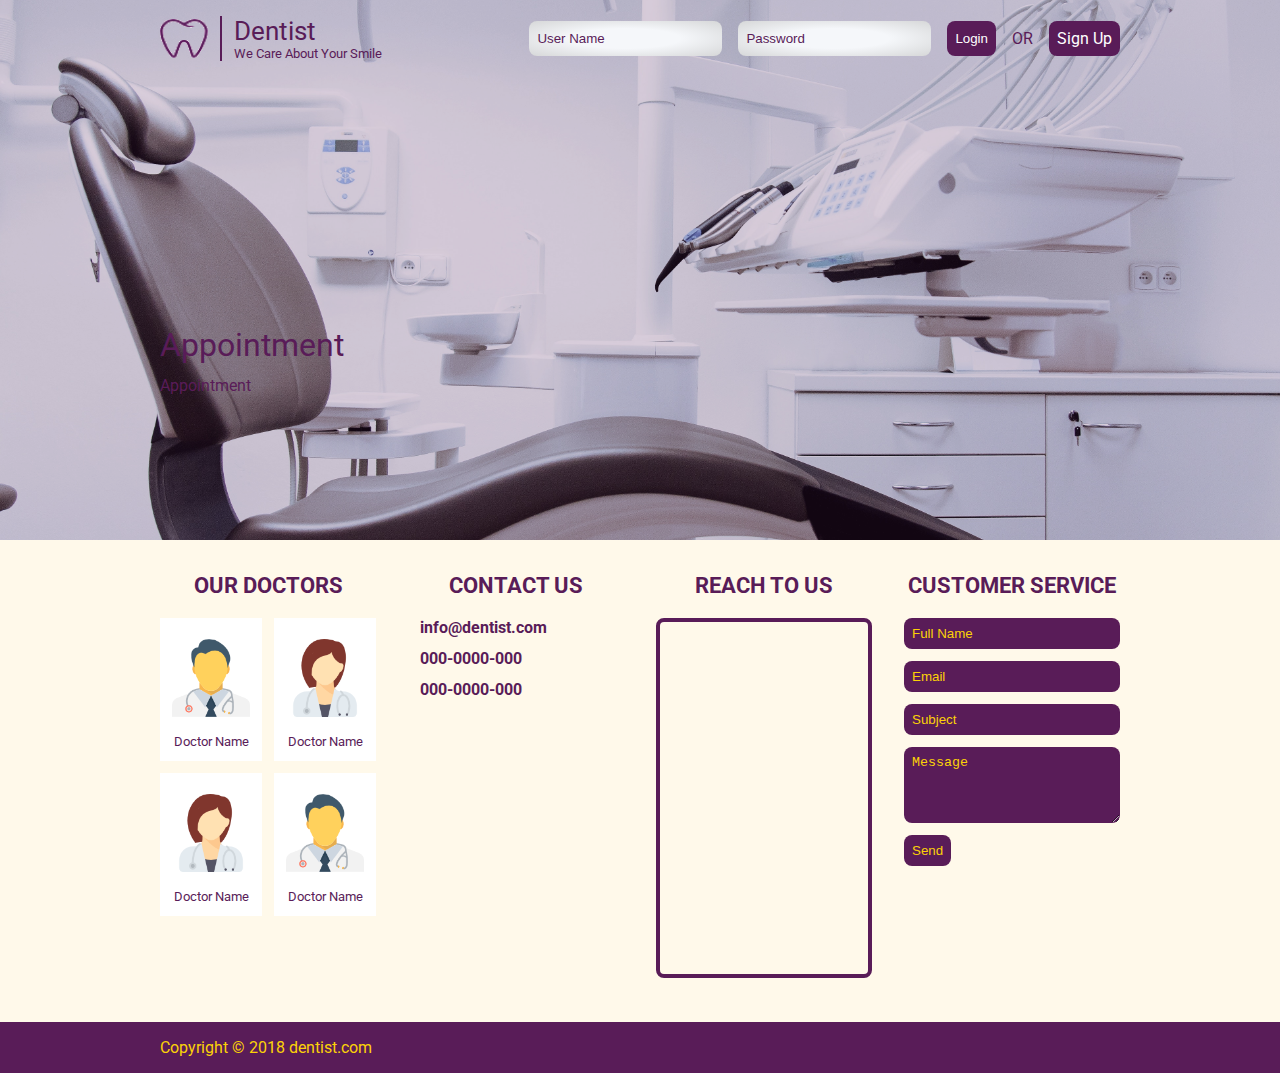
==== appointment.html @ d8c7a1fc "Basic Layout" ====
<!DOCTYPE html>
<html lang="en" dir="ltr">
  <head>
    <meta charset="UTF-8" />
    <meta name="viewport" content="width=device-width, initial-scale=1.0" />
    <title>Dentist</title>
    <link rel="shortcut icon" href="files/images/favicon.ico" />
    <link rel="stylesheet" href="https://fonts.googleapis.com/css?family=Roboto:100,100i,300,300i,400,400i,500,500i,700,700i,900,900i" />
    <link rel="stylesheet" href="https://fonts.googleapis.com/css?family=Cairo:200,300,400,600,700,900" />
    <link rel="stylesheet" href="https://use.fontawesome.com/releases/v5.6.3/css/all.css" integrity="sha384-UHRtZLI+pbxtHCWp1t77Bi1L4ZtiqrqD80Kn4Z8NTSRyMA2Fd33n5dQ8lWUE00s/" crossorigin="anonymous" />
    <link rel="stylesheet" href="assets/css/main.css" />
  </head>
  <body>
    <header>
      <div class="section theme--header size--container">
        <div class="component type--header">
          <a class="brand" href="index.html">
            <img class="logo" src="files/images/dentist.png" alt="dentist" />
            <span class="slogan">
              <span class="heading">dentist</span>
              <span class="content">we care about your smile</span>
            </span>
          </a>
          <button class="header-switcher"><i class="fas fa-bars"></i></button>
          <div class="user">
            <form class="form" action="index.html" method="POST">
              <input type="text" name="user" placeholder="user name" />
              <input type="password" name="password" placeholder="password" />
              <input type="submit" value="login" />
              <span>or</span>
              <a href="registration.html">sign up</a>
            </form>
            <!-- <ul class="links">
              <li><a class="link active" href="index.html">home</a></li>
              <li><a class="link" href="appointment.html">appointment</a></li>
              <li><a class="link" href="treatment.html">treatment</a></li>
              <li><a class="link" href="invoices.html">invoices</a></li>
              <li><a class="link" href="profile.html">profile</a></li>
            </ul>
            <div class="card">
              <a class="image" href="profile.html">
                <img src="files/images/user.png" alt="" />
              </a>
              <a class="name" href="profile.html">
                user@mail.com
              </a>
            </div> -->
          </div>
        </div>
      </div>
    </header>
    <main>
      <div class="section theme--cover">
        <div class="component type--cover">
          <div class="image">
            <img src="files/images/cover.jpg" alt="" />
          </div>
          <div class="information">
            <div class="title">
              appointment
            </div>
            <div class="description">
              <p>
                appointment
              </p>
            </div>
          </div>
        </div>
      </div>
    </main>
    <footer>
      <div class="section theme--light size--container">
        <div class="component type--about">
          <div class="about__box">
            <div class="about__box__title">
              our doctors
            </div>
            <div class="about__box__content">
              <div class="component type--doctors">
                <div class="doctors">
                  <div class="doctor">
                    <a class="image" href="doctor.html">
                      <img src="files/images/doctor-1.png" alt="" />
                    </a>
                    <a class="name" href="doctor.html">
                      doctor name
                    </a>
                  </div>
                  <div class="doctor">
                    <a class="image" href="doctor.html">
                      <img src="files/images/doctor-2.png" alt="" />
                    </a>
                    <a class="name" href="doctor.html">
                      doctor name
                    </a>
                  </div>
                  <div class="doctor">
                    <a class="image" href="doctor.html">
                      <img src="files/images/doctor-2.png" alt="" />
                    </a>
                    <a class="name" href="doctor.html">
                      doctor name
                    </a>
                  </div>
                  <div class="doctor">
                    <a class="image" href="doctor.html">
                      <img src="files/images/doctor-1.png" alt="" />
                    </a>
                    <a class="name" href="doctor.html">
                      doctor name
                    </a>
                  </div>
                </div>
              </div>
            </div>
          </div>
          <div class="about__box">
            <div class="about__box__title">
              contact us
            </div>
            <div class="about__box__content">
              <div class="component type--contact-us-information">
                <ul>
                  <li><span class="icon"><i class="fas fa-envelope"></i></span><a href="">info@dentist.com</a></li>
                  <li><span class="icon"><i class="fas fa-phone"></i></span><span>000-0000-000</span></li>
                  <li><span class="icon"><i class="fas fa-fax"></i></span><span>000-0000-000</span></li>
                </ul>
              </div>
            </div>
          </div>
          <div class="about__box">
            <div class="about__box__title">
              reach to us
            </div>
            <div class="about__box__content">
              <div class="component type--map">
                <iframe src="https://www.google.com/maps/embed?pb=!1m10!1m8!1m3!1d13709.535181920555!2d31.01629665!3d30.791869699999996!3m2!1i1024!2i768!4f13.1!5e0!3m2!1sen!2seg!4v1553180534320" width="100%" height="100%" frameborder="0" style="border:0" allowfullscreen></iframe>
              </div>
            </div>
          </div>
          <div class="about__box">
            <div class="about__box__title">
              customer service
            </div>
            <div class="about__box__content">
              <div class="component type--form-messages">
                <div class="messages">
                </div>
              </div>
              <div class="component type--contact-us-form">
                <form class="form" action="index.html" method="POST">
                  <input type="text" name="name" placeholder="full name" />
                  <input type="email" name="email" placeholder="email" />
                  <input type="text" name="subject" placeholder="subject" />
                  <textarea name="message" placeholder="message" rows="4"></textarea>
                  <input type="submit" value="send" />
                </form>
              </div>
            </div>
          </div>
        </div>
      </div>
      <div class="section theme--dark size--container">
        <div class="component type--footer">
          <div>
            Copyright © 2018 <a href="index.html">dentist.com</a>
          </div>
        </div>
      </div>
      <div class="section theme--sys-messages">
        <div class="component type--sys-messages">
          <div class="messages">
          </div>
        </div>
      </div>
    </footer>
    <!-- <script src="https://code.jquery.com/jquery-3.3.1.min.js"></script> -->
    <script src="assets/js/library.functions.js"></script>
    <script src="assets/js/plugin.messages.js"></script>
    <script src="assets/js/plugin.slider.js"></script>
    <script src="assets/js/main.js"></script>
  </body>
</html>
---- assets/css/main.css ----
/* RESET */
body {
  margin: 0;
  font-size: 12pt;
}
img {
  display: block;
}
ul {
  margin: 0;
  padding: 0;
}
li {
  list-style-type: none;
}
h1, h2 , h3, h4, h5, h6, p {
  margin: 0;
}
a {
  text-decoration: none;
  color: inherit;
}
*::placeholder {
  color: inherit;
}
/* GENERAL */
:root {
  --container__width: 92%;
  --container__max-width: 960px;
  --theme-primary__color--1: #591c58;
  --theme-primary__color--2: #fcd207;
  --theme-primary__color--3: #fff9ea;
  --theme-primary__color--balck: #000;
  --theme-primary__color--white: #fff;
  --theme-primary__overlay--1__color: rgba(89, 28, 88, 0.2);
  /* --theme-primary__messages__color--1: #383d41;
  --theme-primary__messages__color--2: #e2e3e5;
  --theme-primary__messages__color--3: #d6d8db;
  --theme-primary__messages--success__color--1: #155724;
  --theme-primary__messages--success__color--2: #d4edda;
  --theme-primary__messages--success__color--3: #c3e6cb;
  --theme-primary__messages--info__color--1: #004085;
  --theme-primary__messages--info__color--2: #cce5ff;
  --theme-primary__messages--info__color--3: #b8daff;
  --theme-primary__messages--warning__color--1: #856404;
  --theme-primary__messages--warning__color--2: #fff3cd;
  --theme-primary__messages--warning__color--3: #ffeeba;
  --theme-primary__messages--danger__color--1: #721c24;
  --theme-primary__messages--danger__color--2: #f8d7da;
  --theme-primary__messages--danger__color--3: #f5c6cb; */
  --theme-primary__messages__color--1: #212121;
  --theme-primary__messages__color--2: #F5F5F5;
  --theme-primary__messages__color--3: #BDBDBD;
  --theme-primary__messages--success__color--1: #1B5E20;
  --theme-primary__messages--success__color--2: #C8E6C9;
  --theme-primary__messages--success__color--3: #66BB6A;
  --theme-primary__messages--info__color--1: #0D47A1;
  --theme-primary__messages--info__color--2: #BBDEFB;
  --theme-primary__messages--info__color--3: #42A5F5;
  --theme-primary__messages--warning__color--1: #F57F17;
  --theme-primary__messages--warning__color--2: #FFF9C4;
  --theme-primary__messages--warning__color--3: #FFEE58;
  --theme-primary__messages--danger__color--1: #B71C1C;
  --theme-primary__messages--danger__color--2: #FFCDD2;
  --theme-primary__messages--danger__color--3: #EF5350;
}
[lang="en"] body {
  font-family: 'Roboto', sans-serif;
}
[lang="ar"] body {
  font-family: 'Cairo', sans-serif;
}
[dir]:not([dir="ltr"]) .ltr-only {
  display: none;
}
[dir]:not([dir="rtl"]) .rtl-only {
  display: none;
}
/* SECTION */
.section {

}
.section.theme--solid {
  background-color: var(--theme-primary__color--balck);
  color: var(--theme-primary__color--white);
}
.section.theme--dark {
  background-color: var(--theme-primary__color--1);
  color: var(--theme-primary__color--2);
}
.section.theme--light {
  background-color: var(--theme-primary__color--3);
  color: var(--theme-primary__color--1);
}
.section.theme--header {
  position: absolute;
  top: 0;
  right: 0;
  left: 0;
  z-index: 1;
}
.section.theme--sys-messages {
  position: fixed;
  bottom: 0;
  z-index: 1;
  width: 92%;
  max-width: 320px;
  max-height: 100%;
  overflow-y: auto;
}
[dir="ltr"] .section.theme--sys-messages {
  left: 0;
}
[dir="rtl"] .section.theme--sys-messages {
  right: 0;
}
.section.theme--slider {
  min-height: 100vh;
  display: grid;
  align-items: stretch;
  background-image: linear-gradient(#f5f7fa, #fff, #f5f7fa);
}
.section.theme--cover {
  min-height: 60vh;
  display: grid;
  align-items: stretch;
}
.section.size--container {
  padding-right: calc((100% - var(--container__width)) / 2);
  padding-left: calc((100% - var(--container__width)) / 2);
}
@media (min-width: calc(960px * (1 + ((100 - 92) / 100)))) {
.section.size--container {
  padding-right: calc((100% - var(--container__max-width)) / 2);
  padding-left: calc((100% - var(--container__max-width)) / 2);
}
}
/* SYS MESSAGES */
.component.type--sys-messages {
}
  .component.type--sys-messages .messages {
    padding: 12px;
    display: grid;
    align-items: end;
    grid-row-gap: 8px;
  }
    .component.type--sys-messages .message {
      position: relative;
      box-sizing: border-box;
      border-width: 1px;
      border-style: solid;
      border-radius: 8px;
      width: 100%;
      padding: 8px 16px;
      line-height: 1.8em;
    }
    .component.type--sys-messages .message {
      color: var(--theme-primary__messages__color--1);
      background-color: var(--theme-primary__messages__color--2);
      border-color: var(--theme-primary__messages__color--3);
    }
    .component.type--sys-messages .message.success {
      color: var(--theme-primary__messages--success__color--1);
      background-color: var(--theme-primary__messages--success__color--2);
      border-color: var(--theme-primary__messages--success__color--3);
    }
    .component.type--sys-messages .message.info {
      color: var(--theme-primary__messages--info__color--1);
      background-color: var(--theme-primary__messages--info__color--2);
      border-color: var(--theme-primary__messages--info__color--3);
    }
    .component.type--sys-messages .message.warning {
      color: var(--theme-primary__messages--warning__color--1);
      background-color: var(--theme-primary__messages--warning__color--2);
      border-color: var(--theme-primary__messages--warning__color--3);
    }
    .component.type--sys-messages .message.danger {
      color: var(--theme-primary__messages--danger__color--1);
      background-color: var(--theme-primary__messages--danger__color--2);
      border-color: var(--theme-primary__messages--danger__color--3);
    }
      .component.type--sys-messages .message .close {
        cursor: pointer;
        position: absolute;
        top: 8px;
        line-height: 1;
      }
      [dir="ltr"] .component.type--sys-messages .message .close {
        right: 8px;
      }
      [dir="rtl"] .component.type--sys-messages .message .close {
        left: 8px;
      }
      .component.type--sys-messages .message .title {
        text-transform: capitalize;
        font-weight: bold;
      }
/* HEADER */
.component.type--header {
  padding-top: 16px;
  padding-bottom: 16px;
  display: grid;
  justify-content: space-between;
  justify-items: center;
  align-content: stretch;
  align-items: center;
  grid-gap: 12px;
  color: var(--theme-primary__color--1);
}
  .component.type--header .brand {
    display: grid;
    grid-auto-flow: column;
    justify-content: space-between;
    justify-items: start;
    align-content: stretch;
    align-items: center;
    grid-gap: 12px;
  }
    .component.type--header .logo {
      max-width: 48px;
      min-height: 100%;
      object-fit: contain;
      object-position: 50% 50%;
      border: 0 solid var(--theme-primary__color--1);
    }
    [dir="ltr"] .component.type--header .logo {
      padding-right: 12px;
      border-right-width: 2px;
    }
    [dir="rtl"] .component.type--header .logo {
      padding-left: 12px;
      border-left-width: 2px;
    }
    .component.type--header .slogan {
      display: grid;
      text-transform: capitalize;
    }
      .component.type--header .slogan .heading {
        font-size: 1.6rem;
      }
      .component.type--header .slogan .content {
        font-size: 0.8rem;
      }
  .component.type--header .user {
    display: grid;
    grid-gap: 16px;
    align-items: center;
  }
    .component.type--header .user .form {
      display: flex;
      flex-wrap: wrap;
      justify-content: center;
      margin: -8px;
    }
      .component.type--header .user .form > * {
        margin: 8px;
        padding: 8px 0;
        text-transform: capitalize;
        outline-color: var(--theme-primary__color--2);
      }
      .component.type--header .user .form input, .component.type--header .user .form a {
        padding: 8px;
        border-radius: 8px;
      }
      .component.type--header .user .form input {
        box-sizing: border-box;
        border-width: 0;
        color: var(--theme-primary__color--1);
      }
      .component.type--header .user .form input.error {
        border: 1px solid var(--theme-primary__messages--danger__color--1);
      }
      .component.type--header .user .form input[type="text"], .component.type--header .user .form input[type="password"] {
        background-image: radial-gradient(#f5f7fa 40%, #d6d7d8);
      }
      .component.type--header .user .form span {
        text-transform: uppercase;
        text-align: center;
      }
      .component.type--header .user .form input[type="submit"], .component.type--header .user .form a {
        background-color: var(--theme-primary__color--1);
        text-align: center;
        color: var(--theme-primary__color--white);
      }
      .component.type--header .user .form input[type="submit"] {
        cursor: pointer;
      }
      .component.type--header .user input[type="submit"]:hover, .component.type--header .user .form a:hover {
        color: var(--theme-primary__color--2);
      }
    .component.type--header .user .links {
      display: flex;
      flex-wrap: wrap;
      justify-content: center;
      margin: -4px;
    }
      .component.type--header .user .links > * {
        margin: 4px;
      }
      .component.type--header .user .link {
        display: block;
        border-radius: 8px;
        padding: 8px 16px;
        text-transform: uppercase;
        text-align: center;
      }
      .component.type--header .user .link.active, .component.type--header .user .link:hover {
        background-color: var(--theme-primary__color--1);
        color: var(--theme-primary__color--2);
      }
    .component.type--header .user .card {
      display: grid;
      grid-gap: 8px;
      justify-items: center;
    }
      .component.type--header .user .card .image {
        border: 2px solid var(--theme-primary__color--1);
        border-radius: 50%;
      }
        .component.type--header .user .card img {
          box-sizing: border-box;
          border: 1px solid var(--theme-primary__color--white);
          border-radius: 50%;
          width: 100%;
          height: 100%;
          object-fit: contain;
          object-position: 50% 50%;
        }
      .component.type--header .user .card .name {
        text-align: center;
      }
@media (min-width: 960px) {
.component.type--header {
  grid-auto-flow: column;
}
  .component.type--header .header-switcher {
    display: none;
  }
  .component.type--header .user {
    grid-auto-flow: column;
  }
      .component.type--header .user .card .image {
        width: 32px;
        height: 32px;
      }
      .component.type--header .user .card .name {
        font-size: 0.8rem;
      }
}
@media (max-width: 959px) {
.component.type--header {
  grid-template-columns: max-content max-content;
}
  .component.type--header .brand {
    justify-self: start;
  }
  .component.type--header .header-switcher {
    cursor: pointer;
    justify-self: end;
    box-sizing: border-box;
    outline-width: 0;
    margin: 0;
    border-width: 0;
    padding: 0;
    width: 32px;
    height: 32px;
    background-color: transparent;
    font-size: 32px;
    color: var(--theme-primary__color--1);
  }
  .component.type--header.status--active-user .user {
    grid-column-end: span 2;
    justify-self: stretch;
    grid-auto-flow: row;
    padding: 12px;
    background-color: var(--theme-primary__color--white);
  }
  .component.type--header:not(.status--active-user) .user {
    display: none;
  }
    .component.type--header.status--active-user .user .form {
      flex-direction: column;
    }
      .component.type--header .user .form input[type="text"], .component.type--header .user .form input[type="password"] {
        text-align: center;
        width: calc(100% - 16px);
      }
    .component.type--header .user .links {
      flex-direction: column;
    }
      .component.type--header .user .card .image {
        width: 64px;
        height: 64px;
      }
      .component.type--header .user .card .name {
        font-size: 1rem;
      }
}
/* MAIN SLIDER */
.component.type--main-slider {
  position: relative;
  color: var(--theme-primary__color--1);
}
  .component.type--main-slider .slides {
    box-sizing: border-box;
    position: relative;
    margin: 0 32px;
    height: 100%;
    overflow: hidden;
  }
    .component.type--main-slider .slide {
      position: absolute;
      width: 100%;
      height: 100%;
      transform: translateY(-100%);
    }
    .component.type--main-slider .slide.transition {
      transition: transform 1s linear;
    }
    [dir="ltr"] .component.type--main-slider .slide.start, [dir="rtl"] .component.type--main-slider .slide.end {
      transform: translateY(0);
      transform: translateX(100%);
    }
    [dir="rtl"] .component.type--main-slider .slide.start, [dir="ltr"] .component.type--main-slider .slide.end {
      transform: translateY(0);
      transform: translateX(-100%);
    }
    .component.type--main-slider .slide.active {
      transform: translateY(0);
      transform: translateX(0);
    }
      .component.type--main-slider .image {
        position: relative;
        height: 100%;
      }
        .component.type--main-slider .image img {
          position: absolute;
          top: 20%;
          right: 0;
          bottom: 20%;
          left: 0;
          width: 100%;
          height: 60%;
          object-fit: contain;
        }
      .component.type--main-slider .information {
        position: absolute;
        top: 0;
        right: 0;
        bottom: 0;
        left: 0;
        display: grid;
        grid-auto-flow: row;
        align-content: center;
        text-transform: capitalize;
        grid-row-gap: 12px;
      }
        .component.type--main-slider .title {
          font-size: 2rem;
          max-width: 320px;
        }
        .component.type--main-slider .description {
          max-width: 320px;
        }
        .component.type--main-slider .links {
          max-width: 480px;
          display: flex;
          flex-wrap: wrap;
          margin: -8px;
        }
          .component.type--main-slider .links > * {
            margin: 8px;
          }
          .component.type--main-slider .link {
            border-radius: 8px;
            padding: 6px 24px;
            background-color: var(--theme-primary__color--1);
            font-size: 0.8rem;
            color: var(--theme-primary__color--white);
          }
          .component.type--main-slider .link.active, .component.type--main-slider .link:hover {
            color: var(--theme-primary__color--2);
          }
  .component.type--main-slider .controllers {
  }
    .component.type--main-slider .navigator {
    }
      .component.type--main-slider .navigator .controller {
        cursor: pointer;
        position: absolute;
        top: calc(50% - 1rem);
        width: 32px;
        font-size: 2rem;
      }
      [dir="ltr"] .component.type--main-slider .navigator .controller.previous, [dir="rtl"] .component.type--main-slider .navigator .controller.next {
        left: 0;
        text-align: left;
      }
      [dir="rtl"] .component.type--main-slider .navigator .controller.previous, [dir="ltr"] .component.type--main-slider .navigator .controller.next {
        right: 0;
        text-align: right;
      }
@media (min-width: 480px) {
        [dir="ltr"] .component.type--main-slider .image img {
          object-position: 100% 50%;
        }
        [dir="rtl"] .component.type--main-slider .image img {
          object-position: 0% 50%;
        }
}
@media (max-width: 479px) {
        .component.type--main-slider .image img {
          object-position: 50% 50%;
          opacity: 0.2;
        }
      .component.type--main-slider .information {
        text-align: center;
        padding: 0 16px;
      }
        .component.type--main-slider .links {
          justify-content: center;
        }
}
/* COVER */
.component.type--cover {
  position: relative;
  color: var(--theme-primary__color--1);
}
  .component.type--cover .image {
    position: relative;
    height: 100%;
  }
    .component.type--cover .image img {
      position: absolute;
      top: 0;
      right: 0;
      bottom: 0;
      left: 0;
      width: 100%;
      height: 100%;
      object-fit: cover;
      object-position: 50% 50%;
    }
  .component.type--cover .information {
    position: absolute;
    top: 0;
    right: 0;
    bottom: 0;
    left: 0;
    box-sizing: border-box;
    padding-top: 20vh;
    padding-right: calc((100% - var(--container__width)) / 2);
    padding-left: calc((100% - var(--container__width)) / 2);
    height: 100%;
    display: grid;
    grid-auto-flow: row;
    align-content: center;
    text-transform: capitalize;
    grid-row-gap: 12px;
    background-color: var(--theme-primary__overlay--1__color);
  }
    .component.type--cover .title {
      font-size: 2rem;
    }
    .component.type--cover .description {
    }
@media (min-width: calc(960px * (1 + ((100 - 92) / 100)))) {
  .component.type--cover .information {
    padding-right: calc((100% - var(--container__max-width)) / 2);
    padding-left: calc((100% - var(--container__max-width)) / 2);
  }
}
/* ABOUT */
.component.type--about {
  padding-top: 32px;
  padding-bottom: 32px;
  display: grid;
  justify-content: space-between;
  grid-row-gap: 12px;
}
  .component.type--about .about__box {
    display: grid;
    grid-gap: 8px;
    grid-template-rows: max-content 1fr;
  }
    .component.type--about .about__box__title {
      text-align: center;
      text-transform: uppercase;
      font-size: 1.4rem;
      font-weight: bold;
    }
    .component.type--about .about__box__content {
      padding-top: 12px;
      padding-bottom: 12px;
    }
@media (min-width: 960px) {
.component.type--about {
  grid-template-columns: repeat(4, calc((100% - (32px * 3)) / 4));
}
}
@media (min-width: 640px) and (max-width: 959px) {
.component.type--about {
  grid-template-columns: repeat(2, calc((100% - (32px * 1)) / 2));
}
}
@media (max-width: 639px) {
.component.type--about {
  grid-template-columns: repeat(1, calc((100% - (32px * 0)) / 1));
}
}
/* DOCTORS */
.component.type--doctors {

}
  .component.type--doctors .doctors {
    display: grid;
    grid-template-columns: repeat(2, calc((100% - (12px * 1)) / 2));
    justify-content: space-between;
    grid-row-gap: 12px;
  }
    .component.type--doctors .doctor {
      padding: 12px;
      display: grid;
      grid-gap: 8px;
      justify-items: center;
      align-content: start;
      background-color: var(--theme-primary__color--white);
    }
      .component.type--doctors .doctor .image {
        position: relative;
        width: 100%;
        padding-top: 96px;
      }
        .component.type--doctors .doctor .image img {
          position: absolute;
          top: 0;
          right: 0;
          bottom: 0;
          left: 0;
          width: 100%;
          height: 100%;
          object-fit: contain;
          object-position: 50% 50%;
        }
      .component.type--doctors .doctor .name {
        text-align: center;
        text-transform: capitalize;
        font-size: 0.8rem;
      }
/* CONTACT US INFORMATION */
.component.type--contact-us-information {

}
  .component.type--contact-us-information ul {
    display: grid;
    grid-gap: 12px;
  }
    .component.type--contact-us-information li {
      display: grid;
      grid-auto-flow: column;
      justify-content: start;
      align-items: center;
      grid-gap: 12px;
      font-weight: bold;
    }
      .component.type--contact-us-information li .icon {
        font-size: 1.4rem;
      }
/* MAP */
.component.type--map {
  box-sizing: border-box;
  border: 4px solid var(--theme-primary__color--1);
  border-radius: 8px;
  width: 100%;
  height: 40vh;
  display: grid;
}
/* CONTACT US FORM */
.component.type--contact-us-form {

}
  .component.type--contact-us-form form {
    display: grid;
    justify-content: stretch;
    justify-items: start;
    grid-gap: 12px;
  }
  .component.type--contact-us-form .form input, .component.type--contact-us-form .form textarea {
    box-sizing: border-box;
    margin: 0;
    outline-color: var(--theme-primary__color--2);
    border-width: 0;
    border-radius: 8px;
    padding: 8px;
    max-width: 100%;
    text-transform: capitalize;
    background-color: var(--theme-primary__color--1);
    color: var(--theme-primary__color--2);
  }
  .component.type--contact-us-form .form input[type="text"], .component.type--contact-us-form .form input[type="email"], .component.type--contact-us-form .form textarea {
    width: 100%;
  }
  .component.type--contact-us-form .form input[type="submit"] {
    cursor: pointer;
  }
/* FORM MESSAGES */
.component.type--form-messages {
}
  .component.type--form-messages .messages {
    display: grid;
    align-items: end;
  }
    .component.type--form-messages .message {
      position: relative;
      box-sizing: border-box;
      margin-bottom: 12px;
      border-width: 1px;
      border-style: solid;
      border-radius: 8px;
      width: 100%;
      padding: 8px 16px;
      line-height: 1.8em;
    }
    .component.type--form-messages .message {
      color: var(--theme-primary__messages__color--1);
      background-color: var(--theme-primary__messages__color--2);
      border-color: var(--theme-primary__messages__color--3);
    }
    .component.type--form-messages .message.success {
      color: var(--theme-primary__messages--success__color--1);
      background-color: var(--theme-primary__messages--success__color--2);
      border-color: var(--theme-primary__messages--success__color--3);
    }
    .component.type--form-messages .message.info {
      color: var(--theme-primary__messages--info__color--1);
      background-color: var(--theme-primary__messages--info__color--2);
      border-color: var(--theme-primary__messages--info__color--3);
    }
    .component.type--form-messages .message.warning {
      color: var(--theme-primary__messages--warning__color--1);
      background-color: var(--theme-primary__messages--warning__color--2);
      border-color: var(--theme-primary__messages--warning__color--3);
    }
    .component.type--form-messages .message.danger {
      color: var(--theme-primary__messages--danger__color--1);
      background-color: var(--theme-primary__messages--danger__color--2);
      border-color: var(--theme-primary__messages--danger__color--3);
    }
      .component.type--form-messages .message .close {
        cursor: pointer;
        position: absolute;
        top: 8px;
        line-height: 1;
      }
      [dir="ltr"] .component.type--form-messages .message .close {
        right: 8px;
      }
      [dir="rtl"] .component.type--form-messages .message .close {
        left: 8px;
      }
      .component.type--form-messages .message .title {
        text-transform: capitalize;
        font-weight: bold;
      }
/* FOOTER */
.component.type--footer {
  padding-top: 16px;
  padding-bottom: 16px;
  display: grid;
  grid-auto-flow: column;
  justify-content: space-between;
  justify-items: stretch;
  align-content: stretch;
  align-items: center;
  grid-gap: 12px;
}
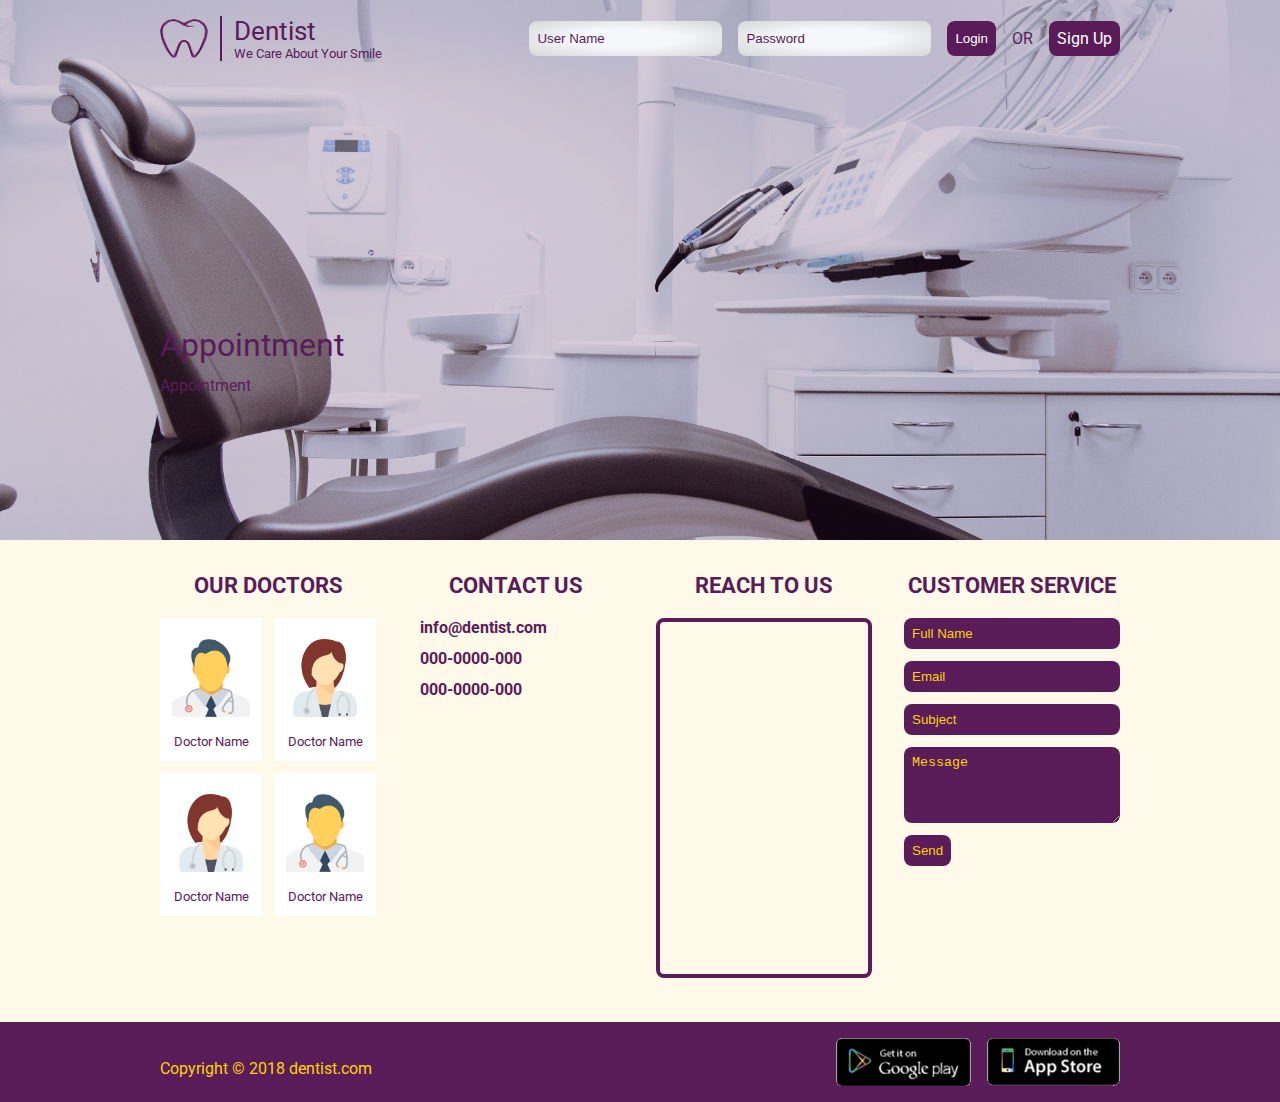
==== commit f563859b: "Add (Social links - App links) Components" ====
--- a/appointment.html
+++ b/appointment.html
@@ -163,7 +163,23 @@
       <div class="section theme--dark size--container">
         <div class="component type--footer">
           <div>
-            Copyright © 2018 <a href="index.html">dentist.com</a>
+            <ul class="component type--social-links">
+              <li><a href="index.html" target="_blank"><i class="fab fa-instagram"></i></a></li>
+              <li><a href="index.html" target="_blank"><i class="fab fa-twitter"></i></a></li>
+              <li><a href="index.html" target="_blank"><i class="fab fa-linkedin-in"></i></a></li>
+              <li><a href="index.html" target="_blank"><i class="fab fa-whatsapp"></i></a></li>
+              <li><a href="index.html" target="_blank"><i class="fab fa-youtube"></i></a></li>
+              <li><a href="index.html" target="_blank"><i class="fab fa-facebook-f"></i></a></li>
+            </ul>
+            <p>
+              Copyright © 2018 <a href="index.html">dentist.com</a>
+            </p>
+          </div>
+          <div>
+            <ul class="component type--apps-links">
+              <li><a href="#" target="_blank"><img src="files/images/get-it-on-google-play.png" alt=""></a></li>
+              <li><a href="#" target="_blank"><img src="files/images/download-on-the-app-store.png" alt=""></a></li>
+            </ul>
           </div>
         </div>
       </div>
@@ -178,6 +194,7 @@
     <script src="assets/js/library.functions.js"></script>
     <script src="assets/js/plugin.messages.js"></script>
     <script src="assets/js/plugin.slider.js"></script>
+    <script src="assets/js/language.js"></script>
     <script src="assets/js/main.js"></script>
   </body>
 </html>--- a/assets/css/main.css
+++ b/assets/css/main.css
@@ -81,8 +81,8 @@
 
 }
 .section.theme--solid {
-  background-color: var(--theme-primary__color--balck);
-  color: var(--theme-primary__color--white);
+  background-color: var(--theme-primary__color--white);
+  color: var(--theme-primary__color--black);
 }
 .section.theme--dark {
   background-color: var(--theme-primary__color--1);
@@ -124,6 +124,10 @@
   min-height: 60vh;
   display: grid;
   align-items: stretch;
+}
+.section.theme--first-header {
+  position: relative;
+  margin-top: calc(-8px + (-1.4rem / 2));
 }
 .section.size--container {
   padding-right: calc((100% - var(--container__width)) / 2);
@@ -767,10 +771,410 @@
   padding-top: 16px;
   padding-bottom: 16px;
   display: grid;
-  grid-auto-flow: column;
-  justify-content: space-between;
   justify-items: stretch;
   align-content: stretch;
   align-items: center;
   grid-gap: 12px;
-}+}
+  .component.type--footer > * {
+    display: grid;
+    grid-gap: 12px;
+  }
+@media (min-width: 640px) {
+.component.type--footer {
+  grid-auto-flow: column;
+  justify-content: space-between;
+}
+}
+@media (max-width: 639px) {
+.component.type--footer {
+  text-align: center;
+}
+}
+/* SOCIAL LINKS */
+.component.type--social-links {
+  margin: -8px;
+  display: flex;
+  flex-direction: row;
+  flex-wrap: wrap;
+}
+  .component.type--social-links li {
+    margin: 8px;
+  }
+@media (max-width: 639px) {
+.component.type--social-links {
+  justify-content: center;
+}
+}
+/* APPS LINKS */
+.component.type--apps-links {
+  margin: -8px;
+  display: flex;
+  flex-direction: row;
+  flex-wrap: wrap;
+}
+  .component.type--apps-links li {
+    margin: 8px;
+  }
+    .component.type--apps-links li img {
+      max-height: 48px;
+    }
+@media (max-width: 639px) {
+.component.type--apps-links {
+  justify-content: center;
+}
+}
+/* SECTION */
+.component.type--section {
+  display: grid;
+  justify-content: stretch;
+  grid-gap: 16px;
+}
+  .component.type--section .section__title {
+    position: relative;
+    display: grid;
+    justify-content: center;
+    padding: 0 32px;
+  }
+  .component.type--section .section__title::before {
+    content: '';
+    position: absolute;
+    top: calc(8px + (1.4rem / 2) - 2px);
+    width: 100%;
+    height: 4px;
+    background-color: var(--theme-primary__color--1);
+  }
+    .component.type--section .section__title .content {
+      position: relative;
+      border-radius: 8px;
+      padding: 8px 16px;
+      text-transform: uppercase;
+      text-align: center;
+      font-size: 1.4rem;
+      background-color: var(--theme-primary__color--1);
+      color: var(--theme-primary__color--2);
+    }
+  .component.type--section .section__content {
+  }
+/* SERVICES */
+.component.type--services {
+
+}
+  .component.type--services .services {
+    display: grid;
+    grid-row-gap: 32px;
+    padding: 32px 0;
+  }
+    .component.type--services .service {
+      position: relative;
+      padding-top: 66.66%;
+    }
+      .component.type--services .service .image {
+        position: absolute;
+        top: 0;
+        width: 100%;
+        height: 100%;
+      }
+      .component.type--services .service .image img {
+        position: absolute;
+        width: 100%;
+        height: 100%;
+        object-fit: cover;
+        object-position: 50% 50%;
+      }
+      .component.type--services .service .information {
+        position: absolute;
+        right: 0;
+        left: 0;
+        bottom: 0;
+        padding: 12px;
+        background-color: rgba(0, 0, 0, 0.6);
+        color: #fff;
+      }
+        .component.type--services .service .name {
+          text-transform: uppercase;
+        }
+@media (min-width: 960px) {
+  .component.type--services .services {
+    grid-template-columns: repeat(2, calc((100% - (32px * 1)) / 2));
+    justify-content: space-between;
+  }
+}
+/* SERVICE */
+.component.type--service {
+  padding: 64px 0;
+}
+  .component.type--service .image {
+    position: relative;
+  }
+    .component.type--service .image img {
+      position: absolute;
+      top: 0;
+      right: 0;
+      bottom: 0;
+      left: 0;
+      border-radius: 50%;
+      width: 100%;
+      height: 100%;
+      object-fit: cover;
+      object-position: 50% 50%;
+    }
+  .component.type--service .information {
+  }
+    .component.type--service .information > *:not(:last-child) {
+      margin-bottom: 24px;
+    }
+    .component.type--service .information .name {
+      text-transform: uppercase;
+      font-size: 2rem;
+      color: var(--theme-primary__color--1);
+    }
+    .component.type--service .information .description {
+    }
+      .component.type--service .information .description > *:not(:last-child) {
+        margin-bottom: 12px;
+      }
+@media (min-width: 640px) {
+  .component.type--service::after {
+    content: '';
+    display: block;
+    clear: both;
+  }
+  .component.type--service .image {
+    width: 33.33%;
+    padding-top: 33.33%;
+  }
+  [dir="ltr"] .component.type--service .image {
+    float: right;
+    margin-left: 24px;
+  }
+  [dir="rtl"] .component.type--service .image {
+    float: left;
+    margin-right: 24px;
+  }
+}
+@media (max-width: 639px) {
+  .component.type--service .image {
+    margin: 0 auto 24px;
+    width: 66.66%;
+    padding-top: 66.66%;
+  }
+  .component.type--service .information {
+    text-align: center;
+  }
+}
+/* DOCTOR */
+.component.type--doctor {
+  padding: 64px 0;
+  display: flex;
+  align-items: center;
+}
+  .component.type--doctor .image {
+    position: relative;
+    box-shadow: 0 0 4px 0 var(--theme-primary__color--1);
+    border-radius: 50%;
+    padding: 2px;
+    width: 128px;
+    height: 128px;
+    flex-shrink: 0;
+  }
+    .component.type--doctor .image img {
+      border-radius: 50%;
+      width: 100%;
+      height: 100%;
+      background-color: var(--theme-primary__color--white);
+      object-fit: contain;
+      object-position: 50% 50%;
+    }
+  .component.type--doctor .information {
+    box-shadow: 0 0 4px 0 var(--theme-primary__color--1);
+    box-sizing: border-box;
+    border-radius: 16px;
+    padding: 32px;
+    width: 100%;
+    min-height: 256px;
+    display: grid;
+    grid-gap: 8px;
+  }
+    .component.type--doctor .information .label {
+      text-transform: uppercase;
+      font-weight: bold;
+      color: var(--theme-primary__color--1);
+    }
+    .component.type--doctor .information .name {
+      text-transform: capitalize;
+    }
+@media (min-width: 640px) {
+.component.type--doctor {
+  flex-direction: row-reverse;
+}
+  [dir="ltr"] .component.type--doctor .information {
+    margin-right: -66px;
+    padding-right: 98px;
+  }
+  [dir="rtl"] .component.type--doctor .information {
+    margin-left: -66px;
+    padding-left: 98px;
+  }
+    [dir="ltr"] .component.type--doctor .information > *:not(.label) {
+      margin-left: 16px;
+    }
+    [dir="rtl"] .component.type--doctor .information > *:not(.label) {
+      margin-right: 16px;
+    }
+}
+@media (max-width: 639px) {
+.component.type--doctor {
+  flex-direction: column;
+}
+  .component.type--doctor .information {
+    margin-top: -66px;
+    padding-top: 98px;
+  }
+    .component.type--doctor .information .label {
+      text-align: center;
+    }
+}
+/* REGISTRATION FORM */
+.component.type--registration-form {
+
+}
+  .component.type--registration-form .form {
+    padding: 64px 0;
+  }
+    .component.type--registration-form .form .inputs {
+      display: grid;
+      grid-gap: 32px;
+    }
+      .component.type--registration-form .form .input {
+        display: grid;
+        justify-items: start;
+        grid-gap: 8px;
+      }
+        .component.type--registration-form .form .input label {
+          text-transform: uppercase;
+        }
+        .component.type--registration-form .form .input input {
+          box-sizing: border-box;
+          margin: 0;
+          outline-color: var(--theme-primary__color--2);
+          border: 1px solid var(--theme-primary__color--1);
+          border-radius: 8px;
+          padding: 8px;
+          max-width: 100%;
+          text-transform: capitalize;
+          background-color: var(--theme-primary__color--white);
+          color: var(--theme-primary__color--1);
+        }
+        .component.type--registration-form .form .input input[type="text"], .component.type--registration-form .form .input input[type="password"], .component.type--registration-form .form .input input[type="email"] {
+          width: 100%;
+        }
+        .component.type--registration-form .form .input.error input[type="text"], .component.type--registration-form .form .input.error input[type="password"], .component.type--registration-form .form .input.error input[type="email"] {
+          border-color: var(--theme-primary__messages--danger__color--1);
+        }
+        .component.type--registration-form .form .input input[type="submit"] {
+          cursor: pointer;
+        }
+        .component.type--registration-form .form .input.type--image .image {
+          cursor: pointer;
+          box-shadow: 0 0 4px 0 var(--theme-primary__color--1);
+          margin: 0 auto;
+          border-radius: 50%;
+          width: 128px;
+          height: 128px;
+        }
+        .component.type--registration-form .form .input.type--image.error .image {
+          box-shadow: 0 0 4px 0 var(--theme-primary__messages--danger__color--1);
+        }
+        .component.type--registration-form .form .input.type--image.warning .image {
+          box-shadow: 0 0 4px 0 var(--theme-primary__messages--warning__color--1);
+        }
+          .component.type--registration-form .form .input.type--image .image img {
+            box-sizing: border-box;
+            border-radius: 50%;
+            padding: 2px;
+            width: 100%;
+            height: 100%;
+            object-fit: cover;
+            object-position: 50% 50%;
+          }
+        .component.type--registration-form .form .input.type--image input[type="file"] {
+          display: none;
+        }
+@media (min-width: 640px) {
+    .component.type--registration-form .form .inputs {
+      grid-template-columns: repeat(4, calc((100% - (32px * 3)) / 4));
+    }
+      .component.type--registration-form .form .input {
+        grid-column-end: span 2;
+      }
+      .component.type--registration-form .form .input.style--center {
+        grid-column-start: 2;
+      }
+      .component.type--registration-form .form .input.style--full {
+        grid-column-end: span 4;
+      }
+}
+@media (max-width: 639px) {
+
+}
+/* REGISTRATION FORM MESSAGES */
+.component.type--registration-form-messages {
+}
+  .component.type--registration-form-messages .messages {
+    PADDING: 12PX 0;
+    display: grid;
+    align-items: end;
+  }
+    .component.type--registration-form-messages .message {
+      position: relative;
+      box-sizing: border-box;
+      margin-bottom: 12px;
+      border-width: 1px;
+      border-style: solid;
+      border-radius: 8px;
+      width: 100%;
+      padding: 8px 16px;
+      line-height: 1.8em;
+    }
+    .component.type--registration-form-messages .message {
+      color: var(--theme-primary__messages__color--1);
+      background-color: var(--theme-primary__messages__color--2);
+      border-color: var(--theme-primary__messages__color--3);
+    }
+    .component.type--registration-form-messages .message.success {
+      color: var(--theme-primary__messages--success__color--1);
+      background-color: var(--theme-primary__messages--success__color--2);
+      border-color: var(--theme-primary__messages--success__color--3);
+    }
+    .component.type--registration-form-messages .message.info {
+      color: var(--theme-primary__messages--info__color--1);
+      background-color: var(--theme-primary__messages--info__color--2);
+      border-color: var(--theme-primary__messages--info__color--3);
+    }
+    .component.type--registration-form-messages .message.warning {
+      color: var(--theme-primary__messages--warning__color--1);
+      background-color: var(--theme-primary__messages--warning__color--2);
+      border-color: var(--theme-primary__messages--warning__color--3);
+    }
+    .component.type--registration-form-messages .message.danger {
+      color: var(--theme-primary__messages--danger__color--1);
+      background-color: var(--theme-primary__messages--danger__color--2);
+      border-color: var(--theme-primary__messages--danger__color--3);
+    }
+      .component.type--registration-form-messages .message .close {
+        cursor: pointer;
+        position: absolute;
+        top: 8px;
+        line-height: 1;
+      }
+      [dir="ltr"] .component.type--registration-form-messages .message .close {
+        right: 8px;
+      }
+      [dir="rtl"] .component.type--registration-form-messages .message .close {
+        left: 8px;
+      }
+      .component.type--registration-form-messages .message .title {
+        text-transform: capitalize;
+        font-weight: bold;
+      }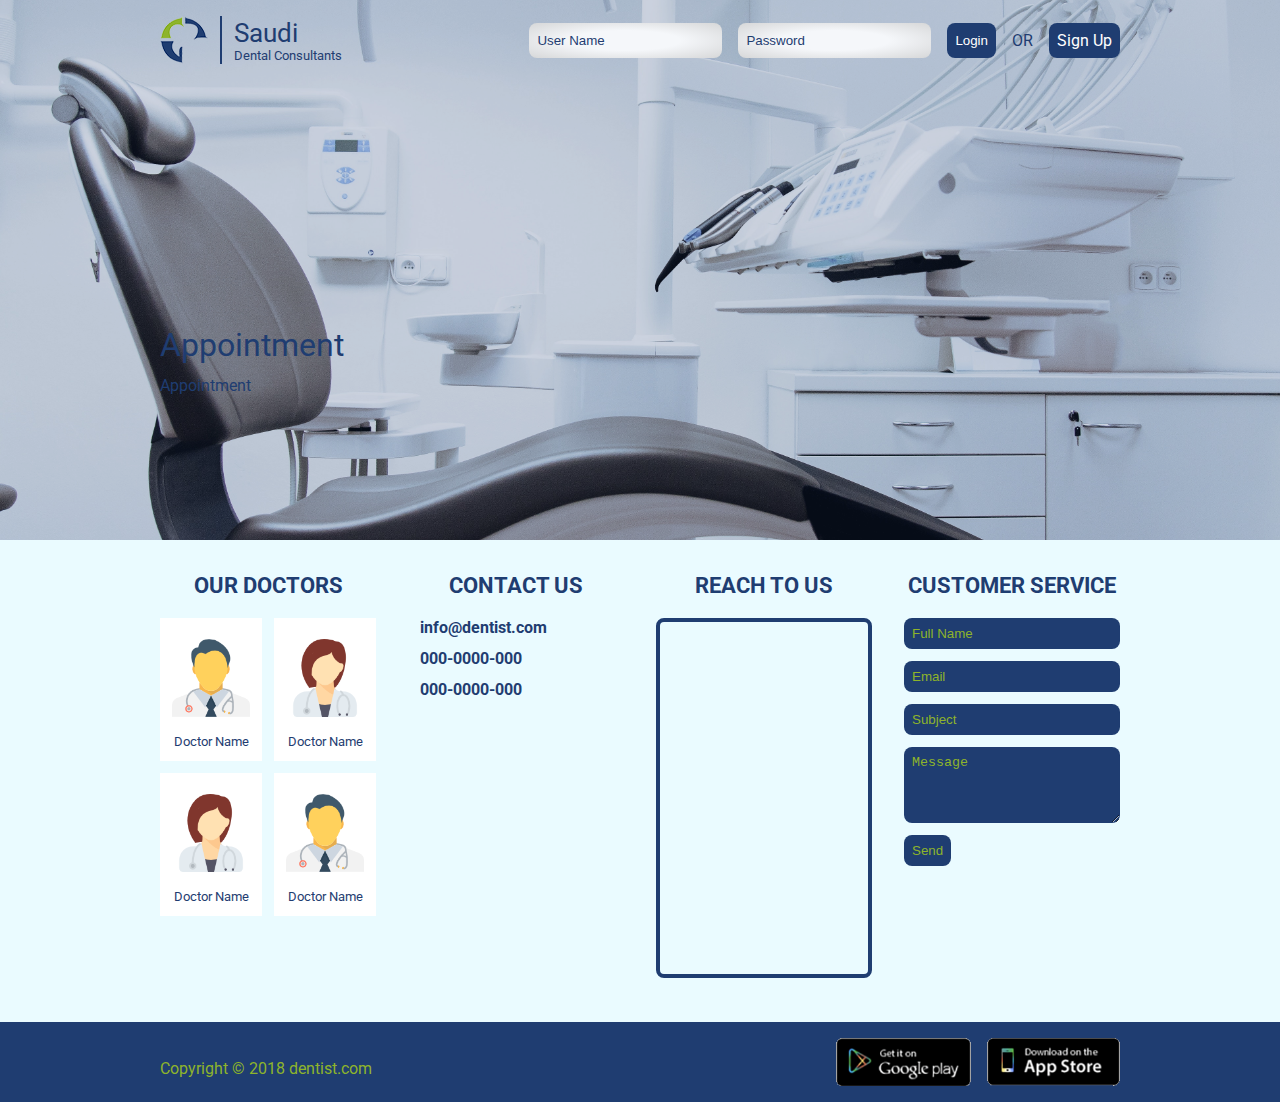
==== commit 0c2ac3c9: "Change (Theme - Logo - Main Information)" ====
--- a/appointment.html
+++ b/appointment.html
@@ -3,7 +3,7 @@
   <head>
     <meta charset="UTF-8" />
     <meta name="viewport" content="width=device-width, initial-scale=1.0" />
-    <title>Dentist</title>
+    <title>Saudi Dental Consultants</title>
     <link rel="shortcut icon" href="files/images/favicon.ico" />
     <link rel="stylesheet" href="https://fonts.googleapis.com/css?family=Roboto:100,100i,300,300i,400,400i,500,500i,700,700i,900,900i" />
     <link rel="stylesheet" href="https://fonts.googleapis.com/css?family=Cairo:200,300,400,600,700,900" />
@@ -17,8 +17,8 @@
           <a class="brand" href="index.html">
             <img class="logo" src="files/images/dentist.png" alt="dentist" />
             <span class="slogan">
-              <span class="heading">dentist</span>
-              <span class="content">we care about your smile</span>
+              <span class="heading">saudi</span>
+              <span class="content">dental consultants</span>
             </span>
           </a>
           <button class="header-switcher"><i class="fas fa-bars"></i></button>
--- a/assets/css/main.css
+++ b/assets/css/main.css
@@ -27,27 +27,14 @@
 :root {
   --container__width: 92%;
   --container__max-width: 960px;
-  --theme-primary__color--1: #591c58;
-  --theme-primary__color--2: #fcd207;
-  --theme-primary__color--3: #fff9ea;
-  --theme-primary__color--balck: #000;
+  --theme-primary__color--1: #1f3d71;
+  --theme-primary__color--2: #8eb42b;
+  --theme-primary__color--3: #eafbff;
+  --theme-primary__color--4: #f5f7fa;
+  --theme-primary__color--5: #d6d7d8;
+  --theme-primary__color--black: #000;
   --theme-primary__color--white: #fff;
-  --theme-primary__overlay--1__color: rgba(89, 28, 88, 0.2);
-  /* --theme-primary__messages__color--1: #383d41;
-  --theme-primary__messages__color--2: #e2e3e5;
-  --theme-primary__messages__color--3: #d6d8db;
-  --theme-primary__messages--success__color--1: #155724;
-  --theme-primary__messages--success__color--2: #d4edda;
-  --theme-primary__messages--success__color--3: #c3e6cb;
-  --theme-primary__messages--info__color--1: #004085;
-  --theme-primary__messages--info__color--2: #cce5ff;
-  --theme-primary__messages--info__color--3: #b8daff;
-  --theme-primary__messages--warning__color--1: #856404;
-  --theme-primary__messages--warning__color--2: #fff3cd;
-  --theme-primary__messages--warning__color--3: #ffeeba;
-  --theme-primary__messages--danger__color--1: #721c24;
-  --theme-primary__messages--danger__color--2: #f8d7da;
-  --theme-primary__messages--danger__color--3: #f5c6cb; */
+  --theme-primary__overlay--1__color: rgba(31, 61, 113, 0.2);
   --theme-primary__messages__color--1: #212121;
   --theme-primary__messages__color--2: #F5F5F5;
   --theme-primary__messages__color--3: #BDBDBD;
@@ -118,7 +105,7 @@
   min-height: 100vh;
   display: grid;
   align-items: stretch;
-  background-image: linear-gradient(#f5f7fa, #fff, #f5f7fa);
+  background-image: linear-gradient(var(--theme-primary__color--4), var(--theme-primary__color--white), var(--theme-primary__color--4));
 }
 .section.theme--cover {
   min-height: 60vh;
@@ -222,7 +209,7 @@
   }
     .component.type--header .logo {
       max-width: 48px;
-      min-height: 100%;
+      height: 100%;
       object-fit: contain;
       object-position: 50% 50%;
       border: 0 solid var(--theme-primary__color--1);
@@ -275,7 +262,7 @@
         border: 1px solid var(--theme-primary__messages--danger__color--1);
       }
       .component.type--header .user .form input[type="text"], .component.type--header .user .form input[type="password"] {
-        background-image: radial-gradient(#f5f7fa 40%, #d6d7d8);
+        background-image: radial-gradient(var(--theme-primary__color--4) 40%, var(--theme-primary__color--5));
       }
       .component.type--header .user .form span {
         text-transform: uppercase;
@@ -856,58 +843,92 @@
     }
   .component.type--section .section__content {
   }
-/* SERVICES */
-.component.type--services {
+  .component.type--section .section__options {
+    margin: -8px 0 0;
+    display: flex;
+    justify-content: flex-end;
+  }
+    .component.type--section .section__option {
+      margin: 8px;
+      border-radius: 8px;
+      padding: 8px 16px;
+      text-transform: uppercase;
+      text-align: center;
+      font-size: 1rem;
+      background-color: var(--theme-primary__color--1);
+      color: var(--theme-primary__color--white);
+    }
+    .component.type--section .section__option:hover {
+      color: var(--theme-primary__color--2);
+    }
+/* ARTICLES */
+.component.type--articles {
 
 }
-  .component.type--services .services {
+  .component.type--articles .articles {
     display: grid;
     grid-row-gap: 32px;
     padding: 32px 0;
   }
-    .component.type--services .service {
+    .component.type--articles .article {
       position: relative;
+    }
+    .component.type--articles.theme--services .article {
       padding-top: 66.66%;
     }
-      .component.type--services .service .image {
+    .component.type--articles.theme--news .article {
+      padding-top: 100%;
+    }
+      .component.type--articles .article .image {
         position: absolute;
         top: 0;
         width: 100%;
         height: 100%;
       }
-      .component.type--services .service .image img {
+      .component.type--articles .article .image img {
         position: absolute;
         width: 100%;
         height: 100%;
         object-fit: cover;
         object-position: 50% 50%;
       }
-      .component.type--services .service .information {
+      .component.type--articles .article .information {
         position: absolute;
         right: 0;
         left: 0;
         bottom: 0;
         padding: 12px;
         background-color: rgba(0, 0, 0, 0.6);
-        color: #fff;
-      }
-        .component.type--services .service .name {
+        color: var(--theme-primary__color--white);
+      }
+        .component.type--articles .article .name {
           text-transform: uppercase;
         }
+        .component.type--articles .article .description {
+          max-height: 3.6em;
+          overflow: hidden;
+          font-size: 0.8rem;
+          line-height: 1.2em;
+        }
 @media (min-width: 960px) {
-  .component.type--services .services {
+  .component.type--articles .articles {
+    justify-content: space-between;
+  }
+  .component.type--articles.theme--services .articles {
     grid-template-columns: repeat(2, calc((100% - (32px * 1)) / 2));
-    justify-content: space-between;
-  }
-}
-/* SERVICE */
-.component.type--service {
+  }
+  .component.type--articles.theme--news .articles {
+    grid-template-columns: repeat(3, calc((100% - (32px * 2)) / 3));
+  }
+}
+/* ARTICLE */
+.component.type--article {
   padding: 64px 0;
 }
-  .component.type--service .image {
+  .component.type--article .image {
     position: relative;
   }
-    .component.type--service .image img {
+    .component.type--article .image img {
       position: absolute;
       top: 0;
       right: 0;
@@ -919,47 +940,47 @@
       object-fit: cover;
       object-position: 50% 50%;
     }
-  .component.type--service .information {
-  }
-    .component.type--service .information > *:not(:last-child) {
+  .component.type--article .information {
+  }
+    .component.type--article .information > *:not(:last-child) {
       margin-bottom: 24px;
     }
-    .component.type--service .information .name {
+    .component.type--article .information .name {
       text-transform: uppercase;
       font-size: 2rem;
       color: var(--theme-primary__color--1);
     }
-    .component.type--service .information .description {
-    }
-      .component.type--service .information .description > *:not(:last-child) {
+    .component.type--article .information .description {
+    }
+      .component.type--article .information .description > *:not(:last-child) {
         margin-bottom: 12px;
       }
 @media (min-width: 640px) {
-  .component.type--service::after {
+  .component.type--article::after {
     content: '';
     display: block;
     clear: both;
   }
-  .component.type--service .image {
+  .component.type--article .image {
     width: 33.33%;
     padding-top: 33.33%;
   }
-  [dir="ltr"] .component.type--service .image {
+  [dir="ltr"] .component.type--article .image {
     float: right;
     margin-left: 24px;
   }
-  [dir="rtl"] .component.type--service .image {
+  [dir="rtl"] .component.type--article .image {
     float: left;
     margin-right: 24px;
   }
 }
 @media (max-width: 639px) {
-  .component.type--service .image {
+  .component.type--article .image {
     margin: 0 auto 24px;
     width: 66.66%;
     padding-top: 66.66%;
   }
-  .component.type--service .information {
+  .component.type--article .information {
     text-align: center;
   }
 }
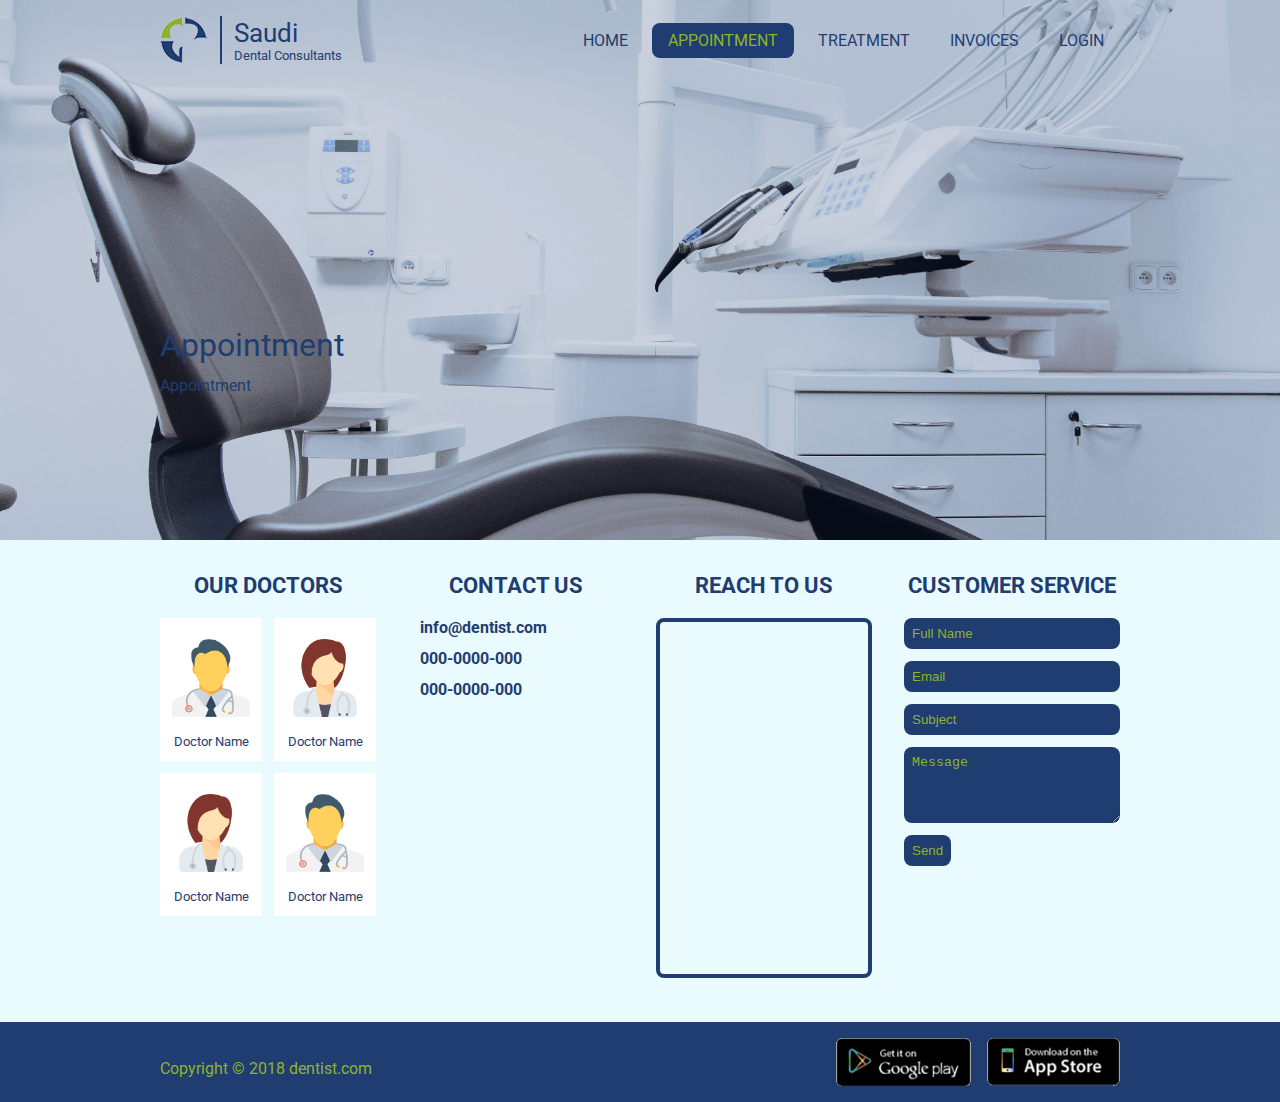
==== commit 8532ffdc: "Update user flow" ====
--- a/appointment.html
+++ b/appointment.html
@@ -23,21 +23,21 @@
           </a>
           <button class="header-switcher"><i class="fas fa-bars"></i></button>
           <div class="user">
-            <form class="form" action="index.html" method="POST">
+            <!-- <form class="form" action="profile.html" method="POST">
               <input type="text" name="user" placeholder="user name" />
               <input type="password" name="password" placeholder="password" />
               <input type="submit" value="login" />
               <span>or</span>
               <a href="registration.html">sign up</a>
-            </form>
-            <!-- <ul class="links">
-              <li><a class="link active" href="index.html">home</a></li>
-              <li><a class="link" href="appointment.html">appointment</a></li>
+            </form> -->
+            <ul class="links">
+              <li><a class="link" href="index.html">home</a></li>
+              <li><a class="link active" href="appointment.html">appointment</a></li>
               <li><a class="link" href="treatment.html">treatment</a></li>
               <li><a class="link" href="invoices.html">invoices</a></li>
-              <li><a class="link" href="profile.html">profile</a></li>
+              <li><a class="link" href="login.html">login</a></li>
             </ul>
-            <div class="card">
+            <!-- <div class="card">
               <a class="image" href="profile.html">
                 <img src="files/images/user.png" alt="" />
               </a>
